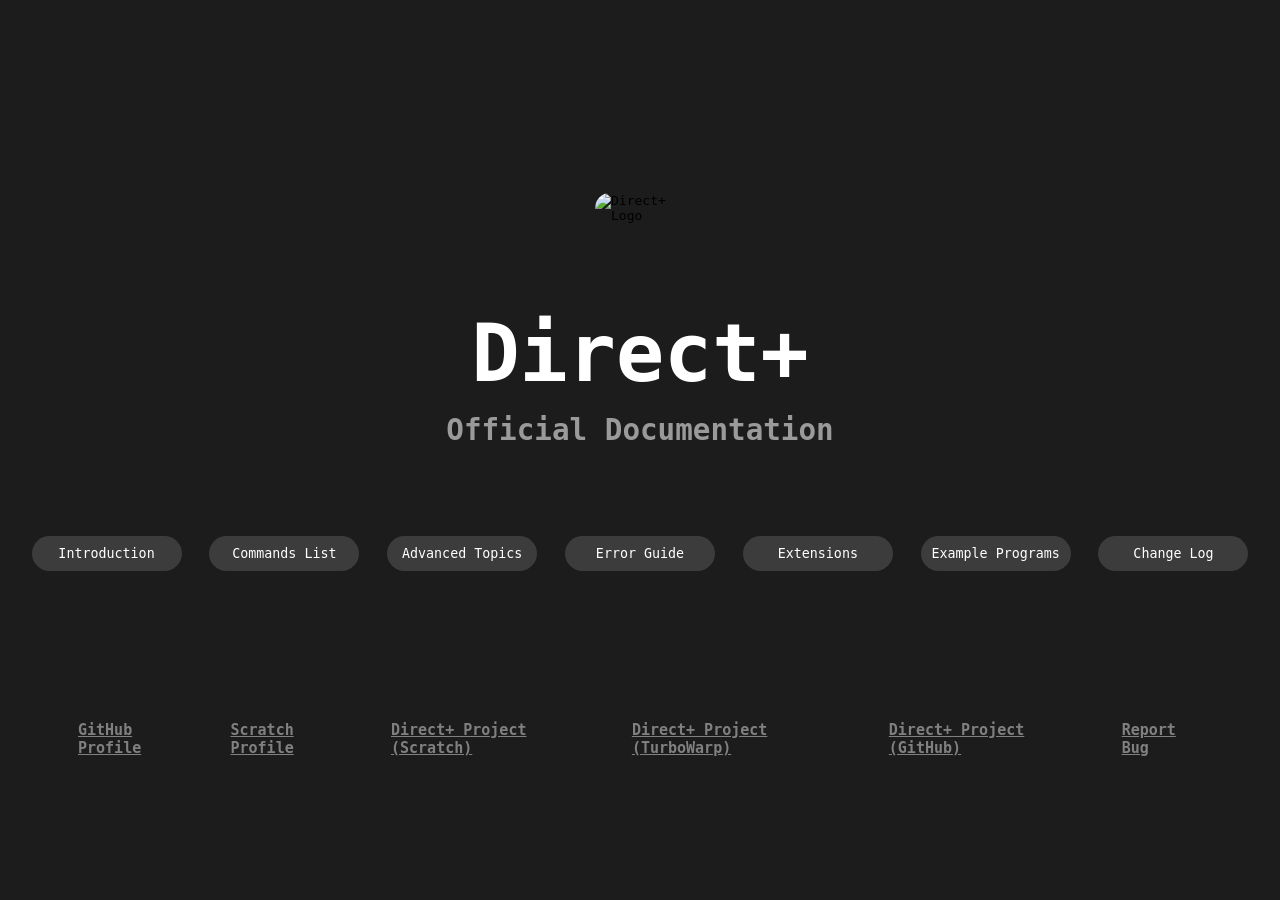
==== docs/index.html @ 53437a94 "Make many small refinements to documentation" ====
<!DOCTYPE html>
<html lang="en">
    <head>
        <title>Direct+ Official Documentation</title>
        <meta charset="UTF-8">
        <link rel="stylesheet" href="styles.css">
        <link rel="icon" type="image/x-icon" href="images/favicon.ico">
        <script src="script.js" defer></script>
    </head>
    <body>
        <div class="Landing">
            <div class="Text">
                <img src="images/logo.png" alt="Direct+ Logo" class="Logo">
                <div class="Title">
                    <h1>Direct+</h1>
                </div>
                <div class="TitleContainer">
                    <div class="Explanation">
                        <h3>Official Documentation</h3>
                    </div>
                </div>
                <div class="NavButtons">
                    <button class="IntroductionButton" id="IntroductionButton">Introduction</button>
                    <button class="CommandsListButton" id="CommandsListButton">Commands List</button>
                    <button class="AdvancedTopicsButton" id="AdvancedTopicsButton">Advanced Topics</button>
                    <button class="ErrorGuideButton" id="ErrorGuideButton">Error Guide</button>
                    <button class="ExtensionsButton" id="ExtensionsButton">Extensions</button>
                    <button class="ProgramsButton" id="ExamplesButton">Example Programs</button>
                    <button class="ChangeLogButton" id="ChangeLogButton">Change Log</button>
                </div>
                <div class="Footer">
                    <a href="https://github.com/SML365" class="LinkGray">GitHub Profile</a>
                    <a href="https://scratch.mit.edu/users/SML_365" class="LinkGray">Scratch Profile</a>
                    <a href="https://scratch.mit.edu/projects/1183429217" class="LinkGray">Direct+ Project (Scratch)</a>
                    <a href="https://turbowarp.org/1183429217" class="LinkGray">Direct+ Project (TurboWarp)</a>
                    <a href="https://github.com/SML365/directplus" class="LinkGray">Direct+ Project (GitHub)</a>
                    <a href="https://github.com/SML365/directplus/issues" class="LinkGray">Report Bug</a>
                </div>
            </div>
        </div>
    </body>
</html>
---- docs/styles.css ----
/* SPAN TAGS FOR SYNTAX COLORING */

:root
{
    --fs_span: 25px;
}

.Keyword
{
    color: #f4d37b;
    font-size: var(--fs_span);
       
}

.Argument
{
    color: #479fe1;
    font-size: var(--fs_span);  
}

.String
{
    color: #70c501;
    font-size: var(--fs_span);
}

.Variable
{
    color: #ff6eff;
    font-size: var(--fs_span);
}

.Double
{
    color: #01bf78;
    font-size: var(--fs_span);
}

.Bool
{
    color: #9a49ec;
    font-size: var(--fs_span);
}

.Label
{
    color: #fa5f58;
    font-size: var(--fs_span);
}

.Operator
{
    color: #fa5f58;
    font-size: var(--fs_span);
}

.Terminator
{
    color: #f29901;
    font-size: var(--fs_span);
}

.Newline
{
    color: #f29901;
    font-size: var(--fs_span);
}

.Arrow
{
    color: #f29901;
    font-size: var(--fs_span);
}

.Comment
{
    color: #8e8e8e;
    font-size: var(--fs_span);
}

.White
{
    color: white;
    font-size: var(--fs_span);
}

.Gray
{
    color: lightgray;
    font-size: var(--fs_span);
}

.Explanation
{
    color: #9a9a9a;
    font-size: var(--fs_span);
}

.CodeBlock
{

    background: #111;
    border-left: 4px solid #479fe1;
    font-family: monospace;

    padding: 10px;
    border-top-right-radius: 10px;
    border-bottom-right-radius: 10px;

    margin-bottom: 5px;

    overflow-x: auto;
    white-space: nowrap;
}

.Break
{
    height: 20px;
}

.WideBreak
{
    height: 50px;
}

/* GLOBAL CSS */
body
{
    background: #1c1c1c;
}

.LinkIntroduction
{
    color: #ff6eff;
}

.LinkCommandsList
{
    color: #479fe1;
}

.LinkAdvancedTopics
{
    color: #9a49ec;
}

.LinkExtensions
{
    color: #70c501;
}

.LinkErrorGuide
{
    color: #fa5f58;
}

.LinkExamplePrograms
{
    color: #01bf78;
}

.LinkChangeLog
{
    color: #f29901;
}

.LinkGray
{
    color: gray;
}

.Link
{
    color: rgb(208, 167, 4);
}

.Back
{
    color: lightgray;
    font-size: 20px;
}

.Introduction .Text,
.CommandsList .Text, 
.AdvancedTopics .Text,
.ChangeLog .Text,
.ErrorGuide .Text,
.ExamplePrograms .Text,
.Extensions .Text
{
    margin: 75px;
    font-family: monospace;
}

/* INDEX.HTML CSS */

.Landing
{
    margin-top: 100px;
}


.Landing .Text
{
    font-family: monospace;

    display: flex;
    flex-direction: column;
    align-items: center;
    justify-content: center;
    height: 80vh;
}

.Landing .Text .Title
{
    color: white;
    font-size: 40px;

    display: flex;
    flex-direction: column;
    align-items: center;
}

.Landing .Text .Explanation
{
    position: relative;
    bottom: 70px;
}

.Landing .Text .NavButtons
{
    position: relative;
    bottom: 20px;
}

.Landing .Text .NavButtons .IntroductionButton, .Landing .Text .NavButtons .CommandsListButton, .Landing .Text .NavButtons .ExtensionsButton, .Landing .Text .NavButtons .ErrorGuideButton, .Landing .Text .NavButtons .AdvancedTopicsButton, .Landing .Text .NavButtons .ChangeLogButton, .Landing .Text .NavButtons .ProgramsButton
{
    background-color: #3c3c3c;
    padding: 10px;
    border: none;
    border-radius: 20px;
    
    color: white;
    font-family: inherit;
    
    width: 150px;
    margin: 10px;

    transition: background-color 0.25s ease;
}

.Landing .Text .NavButtons .IntroductionButton:hover
{
    background-color: #ff6eff;;
    cursor: pointer;
}

.Landing .Text .NavButtons .CommandsListButton:hover
{
    background-color: #479fe1;
    cursor: pointer;
}


.Landing .Text .NavButtons .ExtensionsButton:hover
{
    background-color: #70c501;
    cursor: pointer;
}

.Landing .Text .NavButtons .ErrorGuideButton:hover
{
    background-color: #fa5f58;
    cursor: pointer;
}

.Landing .Text .NavButtons .AdvancedTopicsButton:hover
{
    background-color: #9a49ec;
    cursor: pointer;
}

.Landing .Text .NavButtons .ChangeLogButton:hover
{
    background-color: #f29901;
    cursor: pointer;
}

.Landing .Text .NavButtons .ProgramsButton:hover
{
    background-color: #01bf78;
    cursor: pointer;
}

/* INTRODUCTION.HTML CSS */

.Introduction .Text .Title
{
    color: #ff6eff;
    font-size: 25px;
}

/* COMMANDSLIST.HTML CSS */

.CommandsList .Text .Title
{
    color: #479fe1;
    font-size: 25px;
}

/* ADVANCEDTOPICS.HTML CSS */

.AdvancedTopics .Text .Title
{
    color: #9a49ec;
    font-size: 25px;
}

/* EXTENSIONS.HTML CSS */

.Extensions .Text .Title
{
    color: #70c501;
    font-size: 25px;
}

/* ERRORGUIDE.HTML CSS */

.ErrorGuide .Text .Title
{
    color: #fa5f58;
    font-size: 25px;
}

/* EXAMPLEPROGRAMS.HTML CSS */

.ExamplePrograms .Text .Title
{
    color: #01bf78;
    font-size: 25px;
}

/* CHANGELOG.HTML CSS */

.ChangeLog .Text .Title
{
    color: #f29901;
    font-size: 25px;
}

.ChangeLog .Text .Gray
{
    font-size: 15px;
}

/* OTHER CSS THINGS */
.Warning
{
    background-color: lightcoral;
    height: 30px;
    border-radius: 10px;
    padding: 20px;
    font-size: 15px;
    color: white;
    display: flex;
    align-items: center;
    position: absolute;
    top: 100px;
}

.Footer
{
    font-size: 15px;
    margin: 30px;
    font-family: monospace;
    display: flex;
    justify-content: center;
    padding: 20px;

    position: relative;
    top: 50px;
}

.Footer a
{
    padding: 20px;
    font-weight: bold;
}

.Logo {
    position: relative;
    top: 50px;
    width: 90px;
    height: 90px;
    margin-bottom: 20px;
    border-radius: 15px;
}

pre {
    white-space: pre-wrap;
    overflow-wrap: break-word;
    max-width: 100%;
}
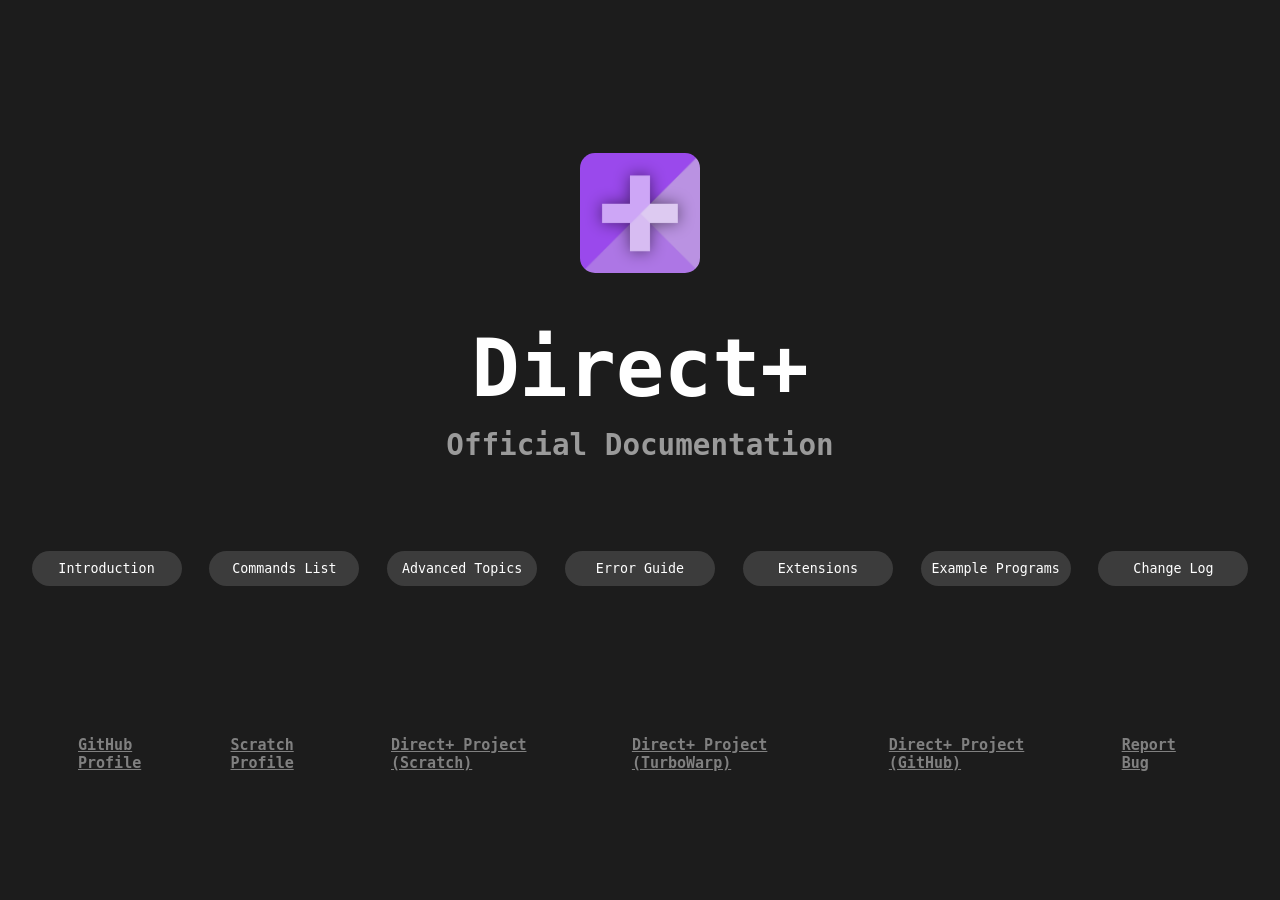
==== commit 30a12722: "Removed whitespace in docs" ====
--- a/docs/index.html
+++ b/docs/index.html
@@ -39,4 +39,4 @@
             </div>
         </div>
     </body>
-</html>
+</html>
--- a/docs/styles.css
+++ b/docs/styles.css
@@ -38,7 +38,7 @@
 
 .Bool
 {
-    color: #9a49ec;
+    color: #AB7AFF;
     font-size: var(--fs_span);
 }
 
@@ -141,7 +141,7 @@
 
 .LinkAdvancedTopics
 {
-    color: #9a49ec;
+    color: #AB7AFF;
 }
 
 .LinkExtensions
@@ -171,7 +171,7 @@
 
 .Link
 {
-    color: rgb(208, 167, 4);
+    color: rgb(255, 204, 0);
 }
 
 .Back
@@ -276,7 +276,7 @@
 
 .Landing .Text .NavButtons .AdvancedTopicsButton:hover
 {
-    background-color: #9a49ec;
+    background-color: #AB7AFF;
     cursor: pointer;
 }
 
@@ -312,7 +312,7 @@
 
 .AdvancedTopics .Text .Title
 {
-    color: #9a49ec;
+    color: #AB7AFF;
     font-size: 25px;
 }
 
@@ -354,19 +354,6 @@
 }
 
 /* OTHER CSS THINGS */
-.Warning
-{
-    background-color: lightcoral;
-    height: 30px;
-    border-radius: 10px;
-    padding: 20px;
-    font-size: 15px;
-    color: white;
-    display: flex;
-    align-items: center;
-    position: absolute;
-    top: 100px;
-}
 
 .Footer
 {
@@ -389,9 +376,9 @@
 
 .Logo {
     position: relative;
-    top: 50px;
-    width: 90px;
-    height: 90px;
+    top: 25px;
+    width: 120px;
+    height: 120px;
     margin-bottom: 20px;
     border-radius: 15px;
 }
